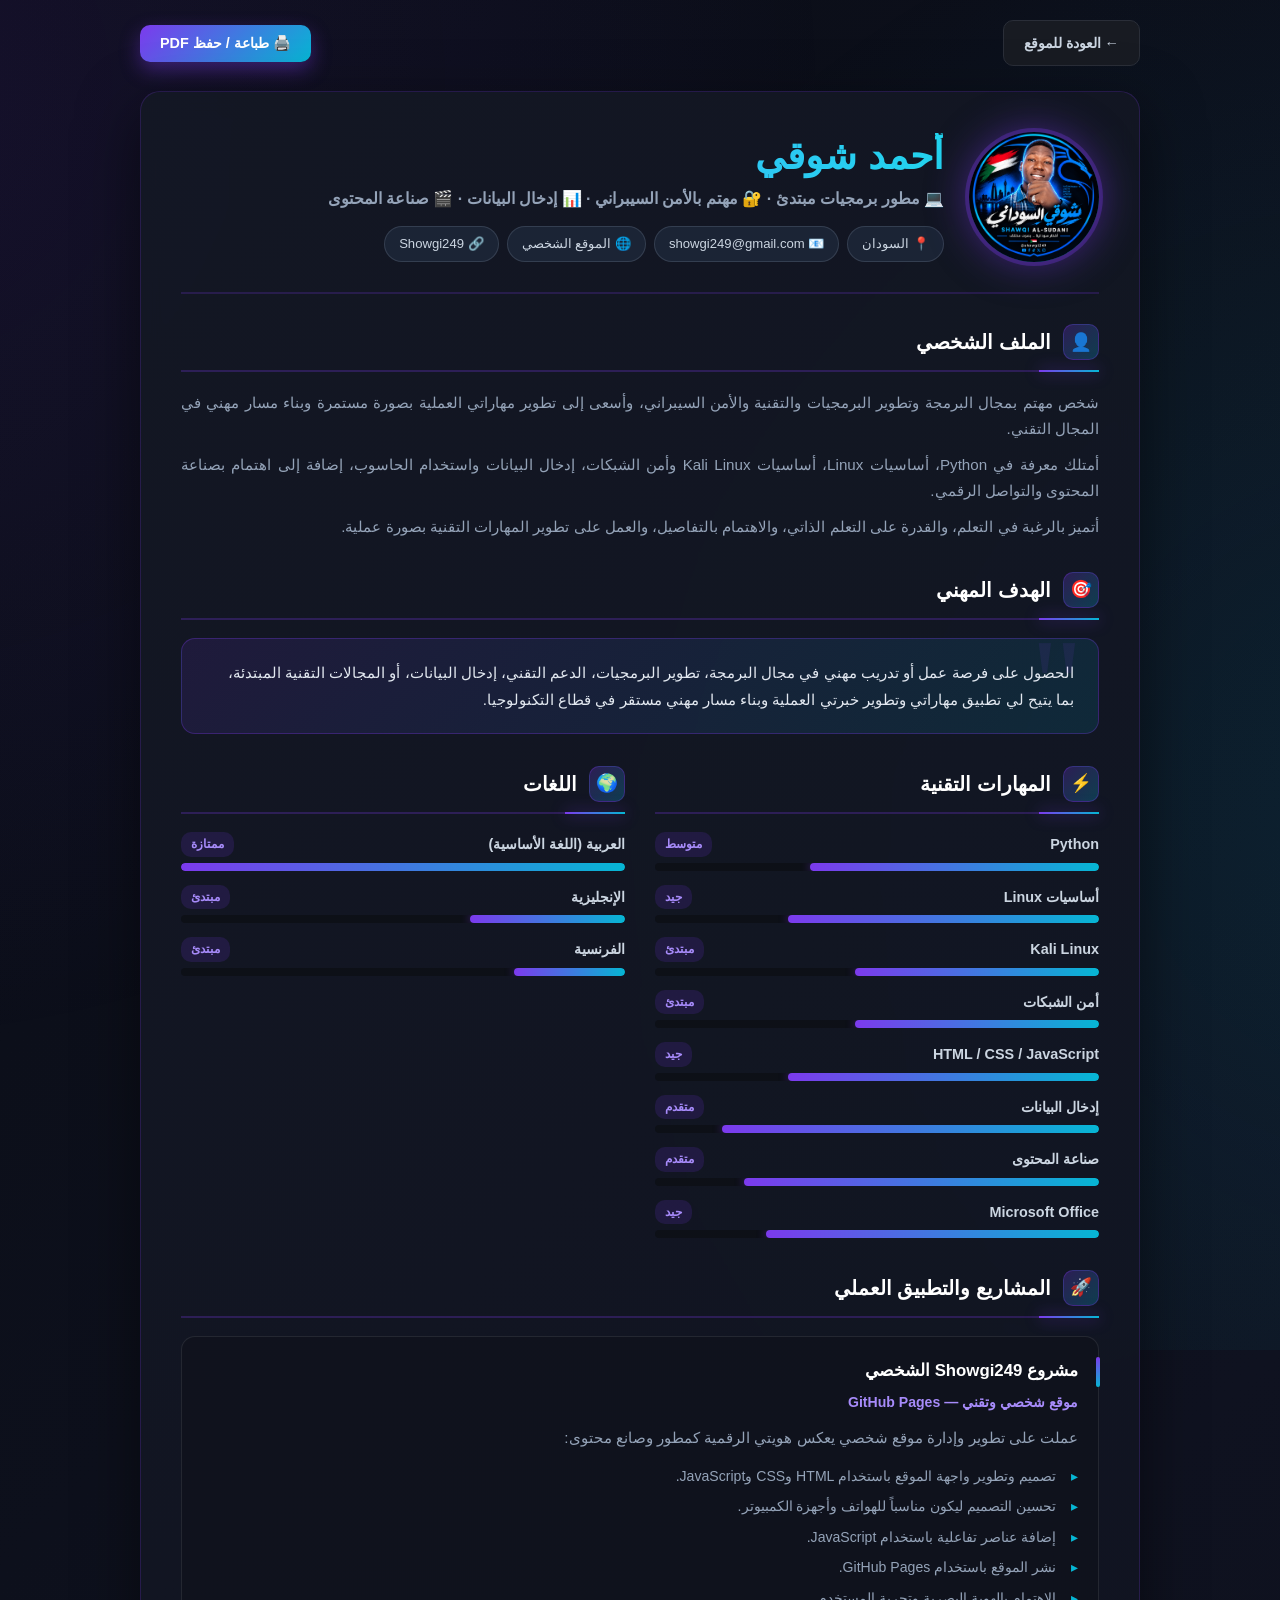
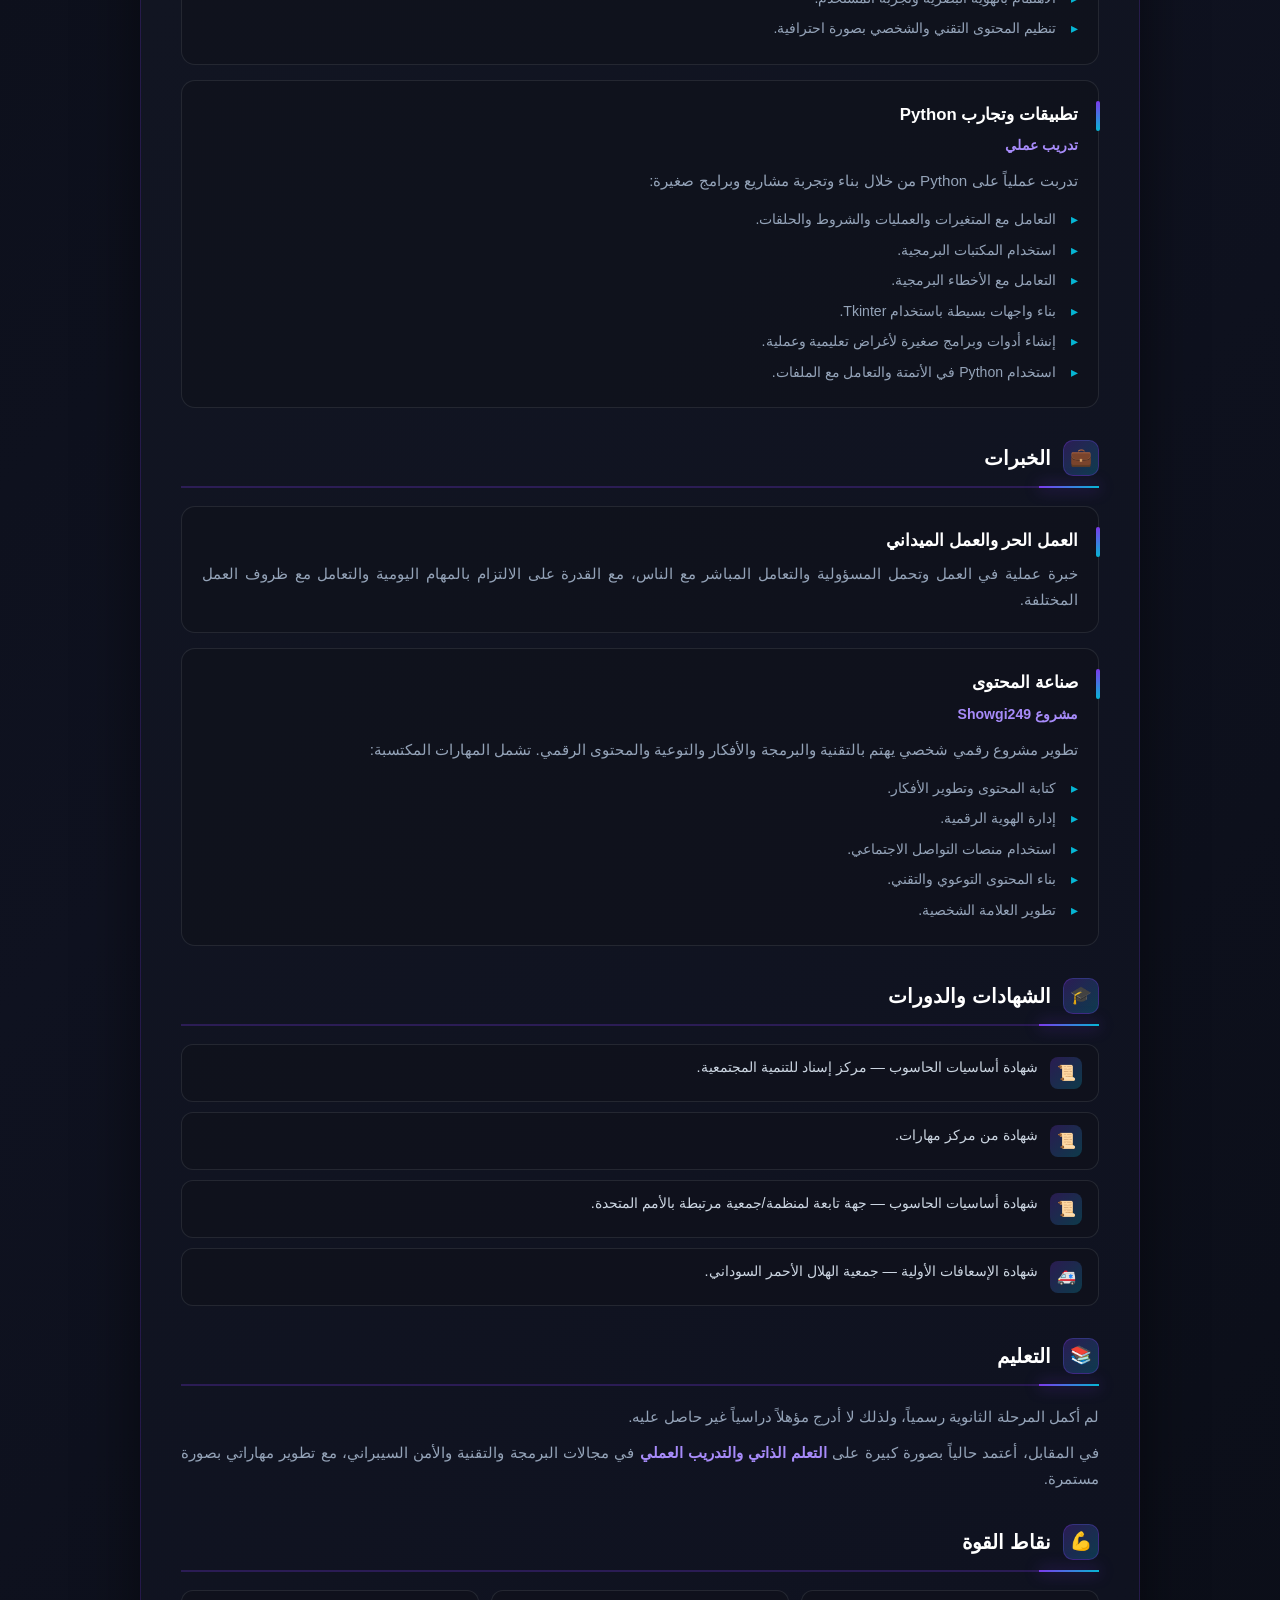
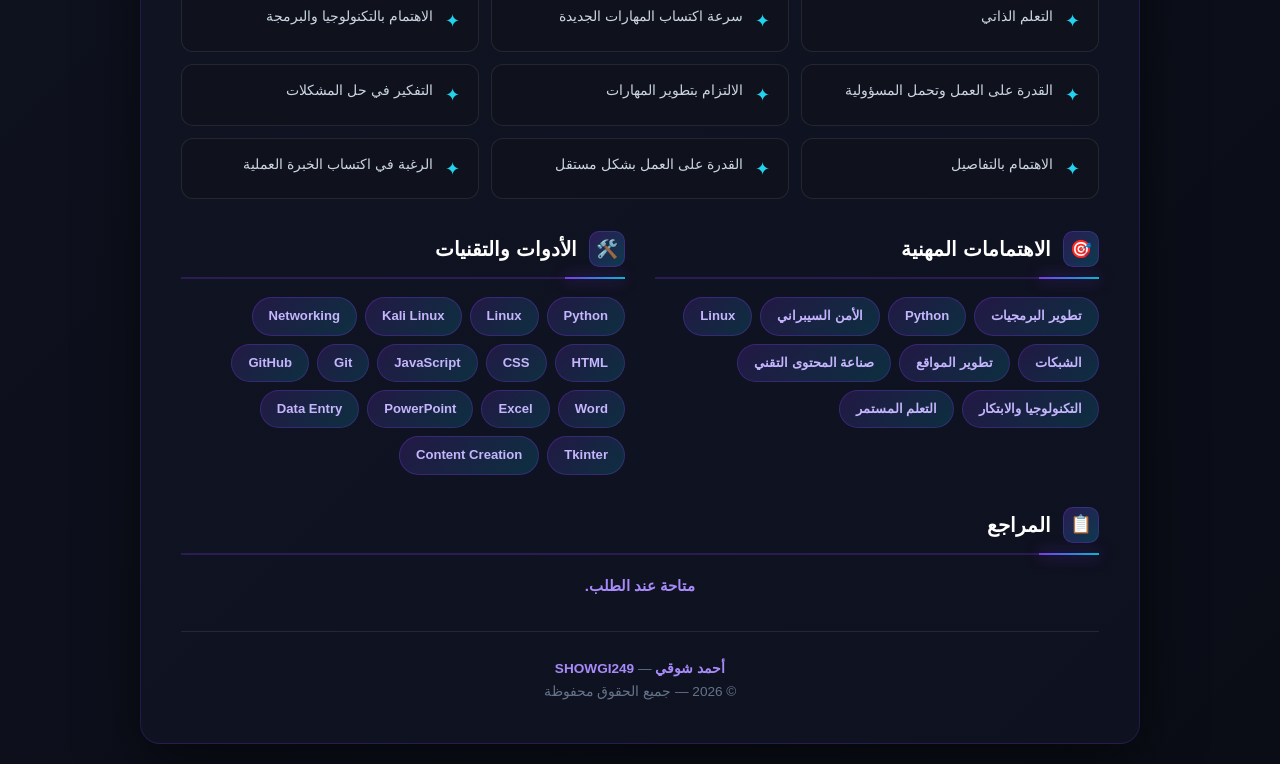
==== cv.html @ f2ede92b "Create cv.html" ====
<!DOCTYPE html>
<html lang="ar" dir="rtl">
<head>
  <meta charset="UTF-8">
  <meta name="viewport" content="width=device-width, initial-scale=1.0">
  <title>السيرة الذاتية | أحمد شوقي - SHOWGI249</title>
  <meta name="description" content="السيرة الذاتية لأحمد شوقي - مطور برمجيات مبتدئ ومهتم بالأمن السيبراني">
  <meta name="theme-color" content="#08090d">

  <style>
    * { margin: 0; padding: 0; box-sizing: border-box; }

    body {
      font-family: 'Segoe UI', Tahoma, Arial, sans-serif;
      background: linear-gradient(135deg, #0a0d16 0%, #0f1220 50%, #0a0d16 100%);
      color: #cbd5e1;
      line-height: 1.7;
      padding: 20px;
      min-height: 100vh;
      position: relative;
      overflow-x: hidden;
    }

    body::before {
      content: '';
      position: fixed;
      top: -50%; right: -50%;
      width: 200%; height: 200%;
      background: radial-gradient(circle at 20% 30%, rgba(124, 58, 237, 0.1) 0%, transparent 40%),
                  radial-gradient(circle at 80% 70%, rgba(6, 182, 212, 0.1) 0%, transparent 40%);
      pointer-events: none;
      z-index: 0;
    }

    .cv-wrapper {
      max-width: 1000px;
      margin: 0 auto;
      position: relative;
      z-index: 1;
    }

    /* شريط التنقل العلوي */
    .cv-topbar {
      display: flex;
      justify-content: space-between;
      align-items: center;
      margin-bottom: 25px;
      flex-wrap: wrap;
      gap: 12px;
    }

    .back-btn {
      display: inline-flex;
      align-items: center;
      gap: 8px;
      padding: 10px 20px;
      background: rgba(26, 29, 36, 0.9);
      border: 1px solid #2a2e38;
      color: #cbd5e1;
      border-radius: 10px;
      text-decoration: none;
      font-weight: 600;
      transition: all 0.3s;
      font-size: 0.9rem;
    }

    .back-btn:hover {
      background: rgba(124, 58, 237, 0.2);
      border-color: #7c3aed;
      color: #fff;
      transform: translateX(3px);
    }

    .print-btn {
      display: inline-flex;
      align-items: center;
      gap: 8px;
      padding: 10px 20px;
      background: linear-gradient(135deg, #7c3aed, #06b6d4);
      border: none;
      color: #fff;
      border-radius: 10px;
      cursor: pointer;
      font-weight: 700;
      transition: all 0.3s;
      font-size: 0.9rem;
      font-family: inherit;
      box-shadow: 0 8px 20px rgba(124, 58, 237, 0.4);
    }

    .print-btn:hover {
      transform: translateY(-2px);
      box-shadow: 0 12px 30px rgba(124, 58, 237, 0.6);
    }

    /* ورقة السيرة الذاتية */
    .cv-paper {
      background: linear-gradient(135deg, rgba(20, 24, 36, 0.95) 0%, rgba(15, 18, 32, 0.95) 100%);
      border: 1px solid rgba(124, 58, 237, 0.2);
      border-radius: 20px;
      padding: 40px;
      box-shadow: 0 20px 60px rgba(0, 0, 0, 0.5);
      backdrop-filter: blur(10px);
    }

    /* الهيدر */
    .cv-header {
      display: flex;
      align-items: center;
      gap: 25px;
      padding-bottom: 30px;
      margin-bottom: 30px;
      border-bottom: 2px solid rgba(124, 58, 237, 0.2);
      flex-wrap: wrap;
    }

    .cv-avatar {
      width: 130px;
      height: 130px;
      border-radius: 50%;
      overflow: hidden;
      flex-shrink: 0;
      position: relative;
      box-shadow: 0 0 0 4px rgba(124, 58, 237, 0.3), 0 0 40px rgba(124, 58, 237, 0.5);
    }

    .cv-avatar::before {
      content: '';
      position: absolute;
      inset: -4px;
      border-radius: 50%;
      background: linear-gradient(135deg, #7c3aed, #06b6d4);
      z-index: -1;
    }

    .cv-avatar img {
      width: 100%;
      height: 100%;
      object-fit: cover;
    }

    .cv-header-info {
      flex: 1;
      min-width: 250px;
    }

    .cv-name {
      font-size: 2.4rem;
      font-weight: 900;
      background: linear-gradient(90deg, #a78bfa, #38bdf8, #22d3ee);
      -webkit-background-clip: text;
      -webkit-text-fill-color: transparent;
      background-clip: text;
      margin-bottom: 8px;
      line-height: 1.2;
    }

    .cv-role {
      color: #94a3b8;
      font-size: 1rem;
      font-weight: 600;
      margin-bottom: 15px;
      line-height: 1.5;
    }

    .cv-contacts {
      display: flex;
      flex-wrap: wrap;
      gap: 8px;
    }

    .contact-chip {
      display: inline-flex;
      align-items: center;
      gap: 6px;
      padding: 6px 14px;
      background: rgba(30, 41, 59, 0.8);
      border: 1px solid rgba(148, 163, 184, 0.2);
      border-radius: 20px;
      color: #cbd5e1;
      font-size: 0.82rem;
      text-decoration: none;
      transition: all 0.3s;
    }

    .contact-chip:hover {
      background: rgba(124, 58, 237, 0.25);
      border-color: #7c3aed;
      color: #fff;
      transform: translateY(-2px);
    }

    /* الأقسام */
    .cv-block {
      margin-bottom: 32px;
      page-break-inside: avoid;
    }

    .cv-block-title {
      display: flex;
      align-items: center;
      gap: 12px;
      font-size: 1.25rem;
      font-weight: 800;
      color: #fff;
      margin-bottom: 18px;
      padding-bottom: 10px;
      border-bottom: 2px solid rgba(124, 58, 237, 0.25);
      position: relative;
    }

    .cv-block-title::before {
      content: '';
      position: absolute;
      bottom: -2px;
      right: 0;
      width: 60px;
      height: 2px;
      background: linear-gradient(90deg, #7c3aed, #06b6d4);
      box-shadow: 0 0 15px rgba(124, 58, 237, 0.8);
    }

    .cv-block-icon {
      width: 36px;
      height: 36px;
      display: inline-flex;
      align-items: center;
      justify-content: center;
      background: linear-gradient(135deg, rgba(124, 58, 237, 0.25), rgba(6, 182, 212, 0.25));
      border-radius: 10px;
      font-size: 1.1rem;
      border: 1px solid rgba(124, 58, 237, 0.3);
    }

    .cv-block p {
      color: #94a3b8;
      font-size: 0.95rem;
      margin-bottom: 10px;
      text-align: justify;
    }

    .cv-block p:last-child { margin-bottom: 0; }

    /* الهدف المهني */
    .goal-box {
      background: linear-gradient(135deg, rgba(124, 58, 237, 0.12), rgba(6, 182, 212, 0.12));
      border: 1px solid rgba(124, 58, 237, 0.3);
      border-radius: 14px;
      padding: 20px 24px;
      color: #e2e8f0;
      font-size: 0.95rem;
      line-height: 1.8;
      position: relative;
      overflow: hidden;
    }

    .goal-box::before {
      content: '"';
      position: absolute;
      top: -20px;
      right: 15px;
      font-size: 8rem;
      color: rgba(124, 58, 237, 0.1);
      font-family: serif;
      line-height: 1;
    }

    /* شبكة عمودين */
    .two-col {
      display: grid;
      grid-template-columns: 1fr 1fr;
      gap: 30px;
    }

    /* المهارات */
    .skill {
      margin-bottom: 14px;
    }

    .skill:last-child { margin-bottom: 0; }

    .skill-head {
      display: flex;
      justify-content: space-between;
      align-items: center;
      margin-bottom: 6px;
      font-size: 0.9rem;
      color: #cbd5e1;
      font-weight: 600;
    }

    .skill-level {
      font-size: 0.75rem;
      color: #a78bfa;
      background: rgba(124, 58, 237, 0.15);
      padding: 2px 10px;
      border-radius: 10px;
      font-weight: 700;
    }

    .skill-track {
      height: 8px;
      background: rgba(13, 16, 23, 0.9);
      border-radius: 10px;
      overflow: hidden;
    }

    .skill-fill {
      height: 100%;
      border-radius: 10px;
      background: linear-gradient(90deg, #7c3aed, #06b6d4);
      box-shadow: 0 0 10px rgba(124, 58, 237, 0.5);
      position: relative;
      animation: shimmer 2.5s infinite;
    }

    @keyframes shimmer {
      0% { filter: brightness(1); }
      50% { filter: brightness(1.3); }
      100% { filter: brightness(1); }
    }

    /* الوسوم */
    .tags {
      display: flex;
      flex-wrap: wrap;
      gap: 8px;
    }

    .tag {
      padding: 7px 16px;
      background: linear-gradient(135deg, rgba(124, 58, 237, 0.18), rgba(6, 182, 212, 0.18));
      border: 1px solid rgba(124, 58, 237, 0.3);
      color: #c4b5fd;
      border-radius: 20px;
      font-size: 0.82rem;
      font-weight: 600;
      transition: all 0.3s;
    }

    .tag:hover {
      transform: translateY(-2px);
      color: #fff;
      box-shadow: 0 5px 15px rgba(124, 58, 237, 0.4);
    }

    /* المشاريع والخبرات */
    .item {
      background: rgba(15, 18, 28, 0.6);
      border: 1px solid rgba(42, 46, 56, 0.8);
      border-radius: 14px;
      padding: 20px;
      margin-bottom: 15px;
      position: relative;
      transition: all 0.3s;
    }

    .item:last-child { margin-bottom: 0; }

    .item:hover {
      border-color: rgba(124, 58, 237, 0.5);
      transform: translateX(-3px);
      box-shadow: 0 10px 30px rgba(124, 58, 237, 0.15);
    }

    .item::before {
      content: '';
      position: absolute;
      top: 20px;
      right: -2px;
      width: 4px;
      height: 30px;
      background: linear-gradient(180deg, #7c3aed, #06b6d4);
      border-radius: 4px;
    }

    .item-title {
      font-size: 1.05rem;
      font-weight: 800;
      color: #fff;
      margin-bottom: 5px;
    }

    .item-sub {
      color: #a78bfa;
      font-size: 0.88rem;
      font-weight: 600;
      margin-bottom: 10px;
    }

    .item-desc {
      color: #94a3b8;
      font-size: 0.9rem;
      line-height: 1.7;
    }

    .item-list {
      list-style: none;
      padding: 0;
      margin-top: 8px;
    }

    .item-list li {
      color: #94a3b8;
      font-size: 0.88rem;
      padding: 4px 22px 4px 0;
      position: relative;
      line-height: 1.6;
    }

    .item-list li::before {
      content: '▸';
      position: absolute;
      right: 0;
      color: #06b6d4;
      font-size: 0.9rem;
    }

    /* قائمة الإنجازات */
    .achievements {
      display: grid;
      grid-template-columns: repeat(auto-fit, minmax(250px, 1fr));
      gap: 12px;
    }

    .achievement-item {
      display: flex;
      align-items: flex-start;
      gap: 12px;
      padding: 14px 18px;
      background: rgba(15, 18, 28, 0.6);
      border: 1px solid rgba(42, 46, 56, 0.8);
      border-radius: 12px;
      transition: all 0.3s;
    }

    .achievement-item:hover {
      border-color: rgba(124, 58, 237, 0.5);
      background: rgba(124, 58, 237, 0.08);
    }

    .achievement-icon {
      color: #22d3ee;
      font-size: 1.1rem;
      flex-shrink: 0;
      margin-top: 2px;
    }

    .achievement-text {
      color: #cbd5e1;
      font-size: 0.9rem;
      line-height: 1.6;
    }

    /* الشهادات */
    .cert-item {
      display: flex;
      align-items: flex-start;
      gap: 12px;
      padding: 12px 16px;
      background: rgba(15, 18, 28, 0.6);
      border: 1px solid rgba(42, 46, 56, 0.8);
      border-radius: 12px;
      margin-bottom: 10px;
      transition: all 0.3s;
    }

    .cert-item:hover {
      border-color: rgba(124, 58, 237, 0.5);
      transform: translateX(-3px);
    }

    .cert-icon {
      width: 32px;
      height: 32px;
      display: inline-flex;
      align-items: center;
      justify-content: center;
      background: linear-gradient(135deg, rgba(124, 58, 237, 0.25), rgba(6, 182, 212, 0.25));
      border-radius: 8px;
      flex-shrink: 0;
      font-size: 0.95rem;
    }

    .cert-text {
      color: #cbd5e1;
      font-size: 0.9rem;
      line-height: 1.5;
    }

    /* الفوتر */
    .cv-footer {
      text-align: center;
      padding-top: 25px;
      margin-top: 30px;
      border-top: 1px solid rgba(42, 46, 56, 0.8);
      color: #64748b;
      font-size: 0.85rem;
    }

    .cv-footer strong {
      color: #a78bfa;
    }

    /* الجوال */
    @media (max-width: 700px) {
      body { padding: 12px; }
      .cv-paper { padding: 25px 20px; border-radius: 16px; }
      .cv-header { flex-direction: column; text-align: center; }
      .cv-name { font-size: 1.8rem; }
      .cv-contacts { justify-content: center; }
      .two-col { grid-template-columns: 1fr; gap: 20px; }
      .cv-avatar { width: 110px; height: 110px; }
      .cv-block-title { font-size: 1.1rem; }
      .cv-topbar { justify-content: center; }
    }

    /* الطباعة */
    @media print {
      body {
        background: #fff;
        color: #000;
        padding: 0;
      }
      body::before { display: none; }
      .cv-topbar { display: none; }
      .cv-paper {
        background: #fff;
        border: none;
        box-shadow: none;
        padding: 20px;
      }
      .cv-name {
        background: none;
        -webkit-text-fill-color: #7c3aed;
        color: #7c3aed;
      }
      .cv-block-title, .item-title, .cv-role { color: #000; }
      .cv-block p, .item-desc, .item-list li, .cert-text, .achievement-text {
        color: #333;
      }
      .cv-block { page-break-inside: avoid; }
      .item, .cert-item, .achievement-item, .goal-box {
        background: #f8f9fa;
        border-color: #ddd;
        break-inside: avoid;
      }
    }
  </style>
</head>
<body>

  <div class="cv-wrapper">

    <!-- شريط علوي -->
    <div class="cv-topbar">
      <a href="index.html" class="back-btn">← العودة للموقع</a>
      <button class="print-btn" onclick="window.print()">🖨️ طباعة / حفظ PDF</button>
    </div>

    <!-- ورقة السيرة الذاتية -->
    <div class="cv-paper">

      <!-- الهيدر -->
      <header class="cv-header">
        <div class="cv-avatar">
          <img src="Showgi.png" alt="أحمد شوقي">
        </div>
        <div class="cv-header-info">
          <h1 class="cv-name">أحمد شوقي</h1>
          <p class="cv-role">💻 مطور برمجيات مبتدئ · 🔐 مهتم بالأمن السيبراني · 📊 إدخال البيانات · 🎬 صناعة المحتوى</p>
          <div class="cv-contacts">
            <span class="contact-chip">📍 السودان</span>
            <a href="mailto:showgi249@gmail.com" class="contact-chip">📧 showgi249@gmail.com</a>
            <a href="https://showgi249.github.io/" target="_blank" class="contact-chip">🌐 الموقع الشخصي</a>
            <span class="contact-chip">🔗 Showgi249</span>
          </div>
        </div>
      </header>

      <!-- الملف الشخصي -->
      <section class="cv-block">
        <h2 class="cv-block-title"><span class="cv-block-icon">👤</span> الملف الشخصي</h2>
        <p>شخص مهتم بمجال البرمجة وتطوير البرمجيات والتقنية والأمن السيبراني، وأسعى إلى تطوير مهاراتي العملية بصورة مستمرة وبناء مسار مهني في المجال التقني.</p>
        <p>أمتلك معرفة في Python، أساسيات Linux، أساسيات Kali Linux وأمن الشبكات، إدخال البيانات واستخدام الحاسوب، إضافة إلى اهتمام بصناعة المحتوى والتواصل الرقمي.</p>
        <p>أتميز بالرغبة في التعلم، والقدرة على التعلم الذاتي، والاهتمام بالتفاصيل، والعمل على تطوير المهارات التقنية بصورة عملية.</p>
      </section>

      <!-- الهدف المهني -->
      <section class="cv-block">
        <h2 class="cv-block-title"><span class="cv-block-icon">🎯</span> الهدف المهني</h2>
        <div class="goal-box">
          الحصول على فرصة عمل أو تدريب مهني في مجال البرمجة، تطوير البرمجيات، الدعم التقني، إدخال البيانات، أو المجالات التقنية المبتدئة، بما يتيح لي تطبيق مهاراتي وتطوير خبرتي العملية وبناء مسار مهني مستقر في قطاع التكنولوجيا.
        </div>
      </section>

      <!-- عمودان: المهارات + اللغات -->
      <div class="two-col">
        <section class="cv-block">
          <h2 class="cv-block-title"><span class="cv-block-icon">⚡</span> المهارات التقنية</h2>

          <div class="skill">
            <div class="skill-head"><span>Python</span><span class="skill-level">متوسط</span></div>
            <div class="skill-track"><div class="skill-fill" style="width: 65%;"></div></div>
          </div>

          <div class="skill">
            <div class="skill-head"><span>أساسيات Linux</span><span class="skill-level">جيد</span></div>
            <div class="skill-track"><div class="skill-fill" style="width: 70%;"></div></div>
          </div>

          <div class="skill">
            <div class="skill-head"><span>Kali Linux</span><span class="skill-level">مبتدئ</span></div>
            <div class="skill-track"><div class="skill-fill" style="width: 55%;"></div></div>
          </div>

          <div class="skill">
            <div class="skill-head"><span>أمن الشبكات</span><span class="skill-level">مبتدئ</span></div>
            <div class="skill-track"><div class="skill-fill" style="width: 55%;"></div></div>
          </div>

          <div class="skill">
            <div class="skill-head"><span>HTML / CSS / JavaScript</span><span class="skill-level">جيد</span></div>
            <div class="skill-track"><div class="skill-fill" style="width: 70%;"></div></div>
          </div>

          <div class="skill">
            <div class="skill-head"><span>إدخال البيانات</span><span class="skill-level">متقدم</span></div>
            <div class="skill-track"><div class="skill-fill" style="width: 85%;"></div></div>
          </div>

          <div class="skill">
            <div class="skill-head"><span>صناعة المحتوى</span><span class="skill-level">متقدم</span></div>
            <div class="skill-track"><div class="skill-fill" style="width: 80%;"></div></div>
          </div>

          <div class="skill">
            <div class="skill-head"><span>Microsoft Office</span><span class="skill-level">جيد</span></div>
            <div class="skill-track"><div class="skill-fill" style="width: 75%;"></div></div>
          </div>
        </section>

        <section class="cv-block">
          <h2 class="cv-block-title"><span class="cv-block-icon">🌍</span> اللغات</h2>

          <div class="skill">
            <div class="skill-head"><span>العربية (اللغة الأساسية)</span><span class="skill-level">ممتازة</span></div>
            <div class="skill-track"><div class="skill-fill" style="width: 100%;"></div></div>
          </div>

          <div class="skill">
            <div class="skill-head"><span>الإنجليزية</span><span class="skill-level">مبتدئ</span></div>
            <div class="skill-track"><div class="skill-fill" style="width: 35%;"></div></div>
          </div>

          <div class="skill">
            <div class="skill-head"><span>الفرنسية</span><span class="skill-level">مبتدئ</span></div>
            <div class="skill-track"><div class="skill-fill" style="width: 25%;"></div></div>
          </div>
        </section>
      </div>

      <!-- المشاريع -->
      <section class="cv-block">
        <h2 class="cv-block-title"><span class="cv-block-icon">🚀</span> المشاريع والتطبيق العملي</h2>

        <div class="item">
          <div class="item-title">مشروع Showgi249 الشخصي</div>
          <div class="item-sub">موقع شخصي وتقني — GitHub Pages</div>
          <p class="item-desc">عملت على تطوير وإدارة موقع شخصي يعكس هويتي الرقمية كمطور وصانع محتوى:</p>
          <ul class="item-list">
            <li>تصميم وتطوير واجهة الموقع باستخدام HTML وCSS وJavaScript.</li>
            <li>تحسين التصميم ليكون مناسباً للهواتف وأجهزة الكمبيوتر.</li>
            <li>إضافة عناصر تفاعلية باستخدام JavaScript.</li>
            <li>نشر الموقع باستخدام GitHub Pages.</li>
            <li>الاهتمام بالهوية البصرية وتجربة المستخدم.</li>
            <li>تنظيم المحتوى التقني والشخصي بصورة احترافية.</li>
          </ul>
        </div>

        <div class="item">
          <div class="item-title">تطبيقات وتجارب Python</div>
          <div class="item-sub">تدريب عملي</div>
          <p class="item-desc">تدربت عملياً على Python من خلال بناء وتجربة مشاريع وبرامج صغيرة:</p>
          <ul class="item-list">
            <li>التعامل مع المتغيرات والعمليات والشروط والحلقات.</li>
            <li>استخدام المكتبات البرمجية.</li>
            <li>التعامل مع الأخطاء البرمجية.</li>
            <li>بناء واجهات بسيطة باستخدام Tkinter.</li>
            <li>إنشاء أدوات وبرامج صغيرة لأغراض تعليمية وعملية.</li>
            <li>استخدام Python في الأتمتة والتعامل مع الملفات.</li>
          </ul>
        </div>
      </section>

      <!-- الخبرات -->
      <section class="cv-block">
        <h2 class="cv-block-title"><span class="cv-block-icon">💼</span> الخبرات</h2>

        <div class="item">
          <div class="item-title">العمل الحر والعمل الميداني</div>
          <p class="item-desc">خبرة عملية في العمل وتحمل المسؤولية والتعامل المباشر مع الناس، مع القدرة على الالتزام بالمهام اليومية والتعامل مع ظروف العمل المختلفة.</p>
        </div>

        <div class="item">
          <div class="item-title">صناعة المحتوى</div>
          <div class="item-sub">مشروع Showgi249</div>
          <p class="item-desc">تطوير مشروع رقمي شخصي يهتم بالتقنية والبرمجة والأفكار والتوعية والمحتوى الرقمي. تشمل المهارات المكتسبة:</p>
          <ul class="item-list">
            <li>كتابة المحتوى وتطوير الأفكار.</li>
            <li>إدارة الهوية الرقمية.</li>
            <li>استخدام منصات التواصل الاجتماعي.</li>
            <li>بناء المحتوى التوعوي والتقني.</li>
            <li>تطوير العلامة الشخصية.</li>
          </ul>
        </div>
      </section>

      <!-- الشهادات -->
      <section class="cv-block">
        <h2 class="cv-block-title"><span class="cv-block-icon">🎓</span> الشهادات والدورات</h2>

        <div class="cert-item">
          <span class="cert-icon">📜</span>
          <span class="cert-text">شهادة أساسيات الحاسوب — مركز إسناد للتنمية المجتمعية.</span>
        </div>
        <div class="cert-item">
          <span class="cert-icon">📜</span>
          <span class="cert-text">شهادة من مركز مهارات.</span>
        </div>
        <div class="cert-item">
          <span class="cert-icon">📜</span>
          <span class="cert-text">شهادة أساسيات الحاسوب — جهة تابعة لمنظمة/جمعية مرتبطة بالأمم المتحدة.</span>
        </div>
        <div class="cert-item">
          <span class="cert-icon">🚑</span>
          <span class="cert-text">شهادة الإسعافات الأولية — جمعية الهلال الأحمر السوداني.</span>
        </div>
      </section>

      <!-- التعليم -->
      <section class="cv-block">
        <h2 class="cv-block-title"><span class="cv-block-icon">📚</span> التعليم</h2>
        <p>لم أكمل المرحلة الثانوية رسمياً، ولذلك لا أدرج مؤهلاً دراسياً غير حاصل عليه.</p>
        <p>في المقابل، أعتمد حالياً بصورة كبيرة على <strong style="color: #a78bfa;">التعلم الذاتي والتدريب العملي</strong> في مجالات البرمجة والتقنية والأمن السيبراني، مع تطوير مهاراتي بصورة مستمرة.</p>
      </section>

      <!-- نقاط القوة -->
      <section class="cv-block">
        <h2 class="cv-block-title"><span class="cv-block-icon">💪</span> نقاط القوة</h2>
        <div class="achievements">
          <div class="achievement-item"><span class="achievement-icon">✦</span><span class="achievement-text">التعلم الذاتي</span></div>
          <div class="achievement-item"><span class="achievement-icon">✦</span><span class="achievement-text">سرعة اكتساب المهارات الجديدة</span></div>
          <div class="achievement-item"><span class="achievement-icon">✦</span><span class="achievement-text">الاهتمام بالتكنولوجيا والبرمجة</span></div>
          <div class="achievement-item"><span class="achievement-icon">✦</span><span class="achievement-text">القدرة على العمل وتحمل المسؤولية</span></div>
          <div class="achievement-item"><span class="achievement-icon">✦</span><span class="achievement-text">الالتزام بتطوير المهارات</span></div>
          <div class="achievement-item"><span class="achievement-icon">✦</span><span class="achievement-text">التفكير في حل المشكلات</span></div>
          <div class="achievement-item"><span class="achievement-icon">✦</span><span class="achievement-text">الاهتمام بالتفاصيل</span></div>
          <div class="achievement-item"><span class="achievement-icon">✦</span><span class="achievement-text">القدرة على العمل بشكل مستقل</span></div>
          <div class="achievement-item"><span class="achievement-icon">✦</span><span class="achievement-text">الرغبة في اكتساب الخبرة العملية</span></div>
        </div>
      </section>

      <!-- الاهتمامات + الأدوات -->
      <div class="two-col">
        <section class="cv-block">
          <h2 class="cv-block-title"><span class="cv-block-icon">🎯</span> الاهتمامات المهنية</h2>
          <div class="tags">
            <span class="tag">تطوير البرمجيات</span>
            <span class="tag">Python</span>
            <span class="tag">الأمن السيبراني</span>
            <span class="tag">Linux</span>
            <span class="tag">الشبكات</span>
            <span class="tag">تطوير المواقع</span>
            <span class="tag">صناعة المحتوى التقني</span>
            <span class="tag">التكنولوجيا والابتكار</span>
            <span class="tag">التعلم المستمر</span>
          </div>
        </section>

        <section class="cv-block">
          <h2 class="cv-block-title"><span class="cv-block-icon">🛠️</span> الأدوات والتقنيات</h2>
          <div class="tags">
            <span class="tag">Python</span>
            <span class="tag">Linux</span>
            <span class="tag">Kali Linux</span>
            <span class="tag">Networking</span>
            <span class="tag">HTML</span>
            <span class="tag">CSS</span>
            <span class="tag">JavaScript</span>
            <span class="tag">Git</span>
            <span class="tag">GitHub</span>
            <span class="tag">Word</span>
            <span class="tag">Excel</span>
            <span class="tag">PowerPoint</span>
            <span class="tag">Data Entry</span>
            <span class="tag">Tkinter</span>
            <span class="tag">Content Creation</span>
          </div>
        </section>
      </div>

      <!-- المراجع -->
      <section class="cv-block">
        <h2 class="cv-block-title"><span class="cv-block-icon">📋</span> المراجع</h2>
        <p style="text-align: center; color: #a78bfa; font-weight: 600;">متاحة عند الطلب.</p>
      </section>

      <!-- الفوتر -->
      <div class="cv-footer">
        <p><strong>أحمد شوقي</strong> — <strong>SHOWGI249</strong></p>
        <p>© 2026 — جميع الحقوق محفوظة</p>
      </div>

    </div>
  </div>

</body>
</html>
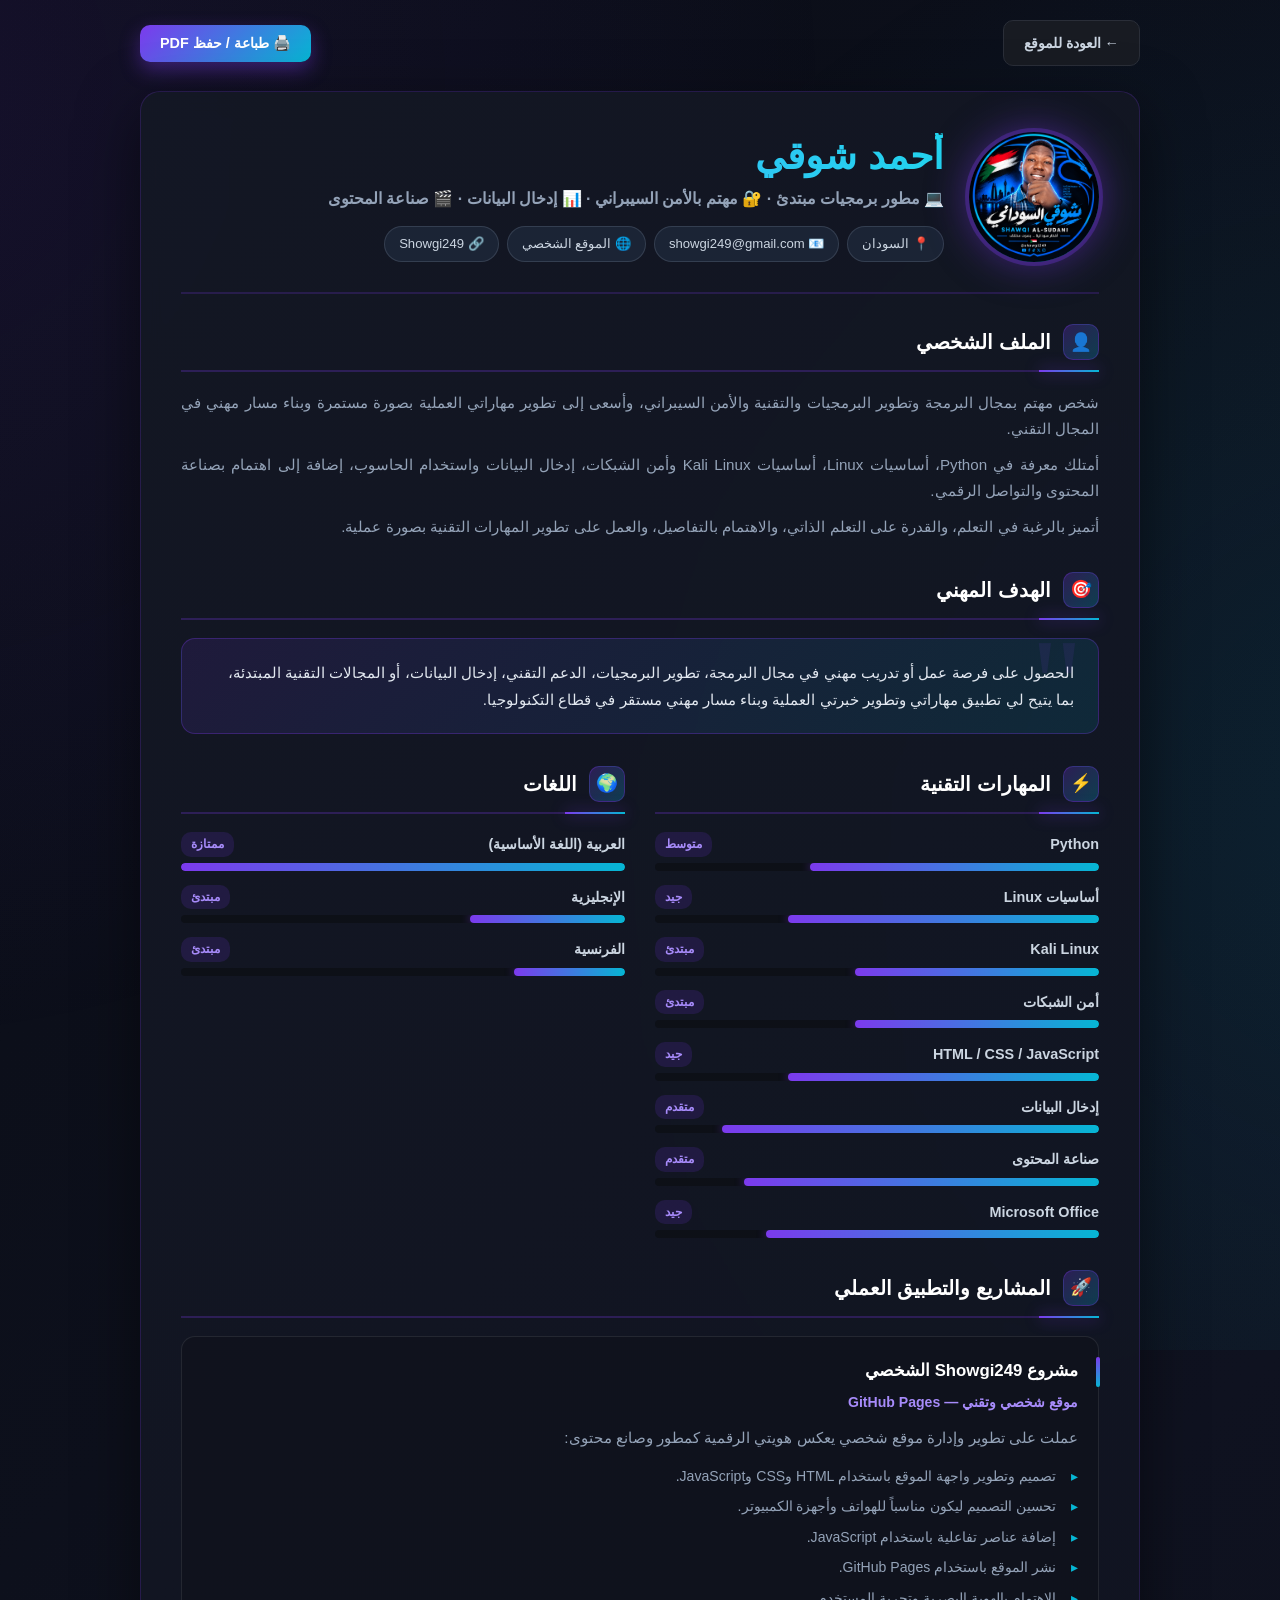
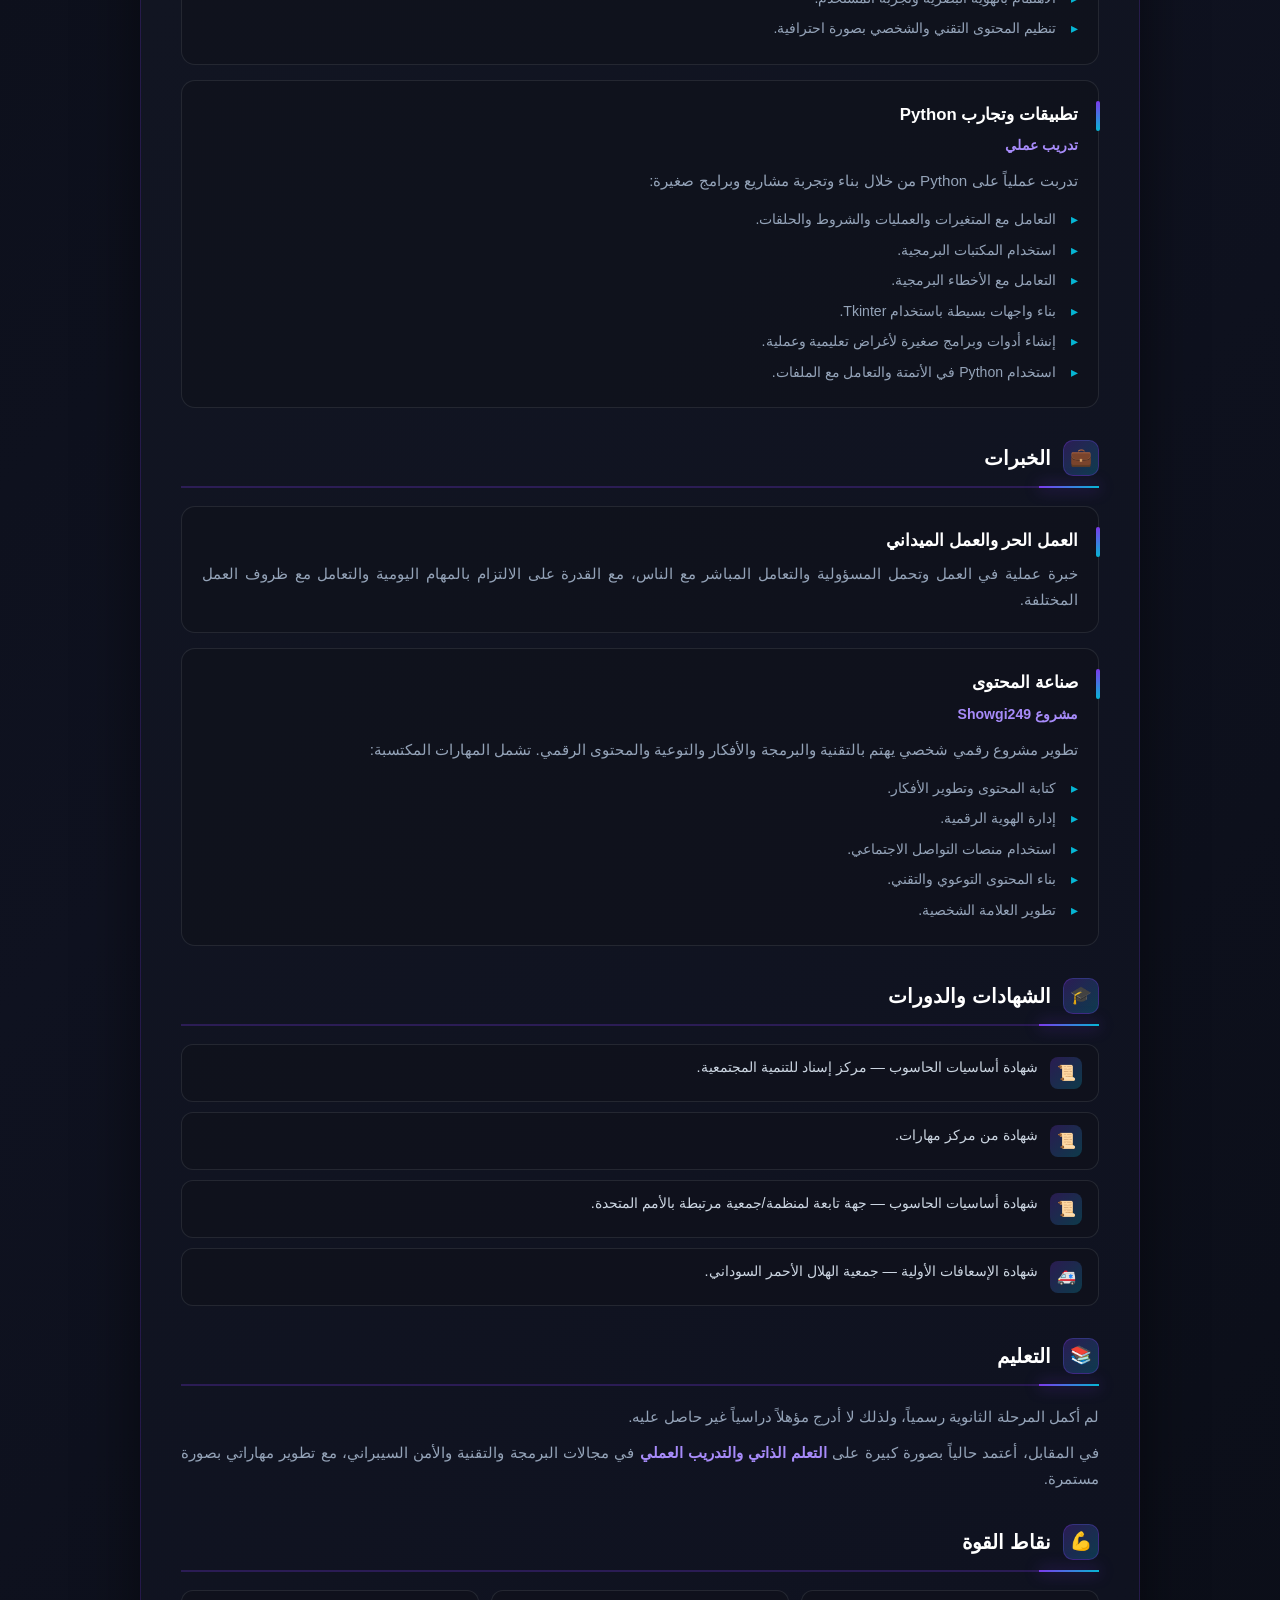
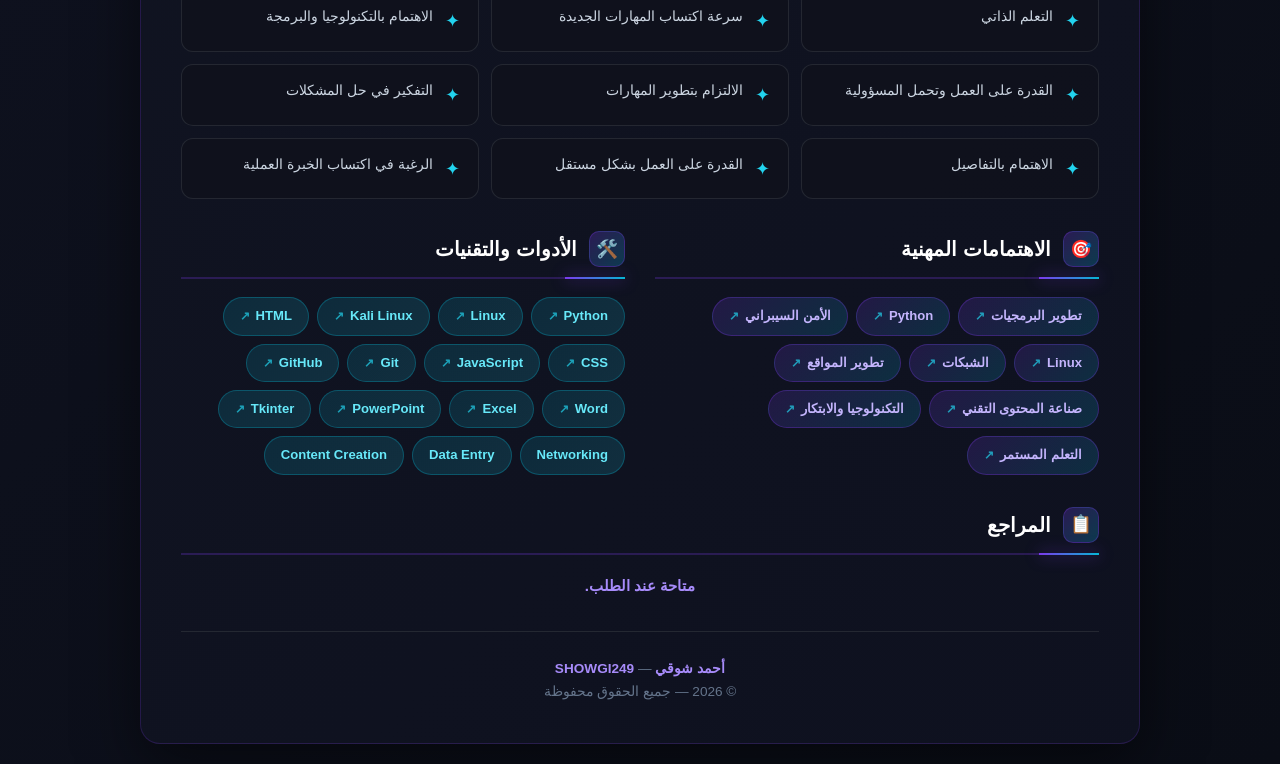
==== commit 8f401498: "Update cv.html" ====
--- a/cv.html
+++ b/cv.html
@@ -6,6 +6,11 @@
   <title>السيرة الذاتية | أحمد شوقي - SHOWGI249</title>
   <meta name="description" content="السيرة الذاتية لأحمد شوقي - مطور برمجيات مبتدئ ومهتم بالأمن السيبراني">
   <meta name="theme-color" content="#08090d">
+
+  <!-- الأيقونة (Favicon) -->
+  <link rel="icon" type="image/png" href="Showgi.png">
+  <link rel="apple-touch-icon" href="Showgi.png">
+  <link rel="shortcut icon" href="Showgi.png">
 
   <style>
     * { margin: 0; padding: 0; box-sizing: border-box; }
@@ -39,7 +44,6 @@
       z-index: 1;
     }
 
-    /* شريط التنقل العلوي */
     .cv-topbar {
       display: flex;
       justify-content: space-between;
@@ -93,7 +97,6 @@
       box-shadow: 0 12px 30px rgba(124, 58, 237, 0.6);
     }
 
-    /* ورقة السيرة الذاتية */
     .cv-paper {
       background: linear-gradient(135deg, rgba(20, 24, 36, 0.95) 0%, rgba(15, 18, 32, 0.95) 100%);
       border: 1px solid rgba(124, 58, 237, 0.2);
@@ -103,7 +106,6 @@
       backdrop-filter: blur(10px);
     }
 
-    /* الهيدر */
     .cv-header {
       display: flex;
       align-items: center;
@@ -190,7 +192,6 @@
       transform: translateY(-2px);
     }
 
-    /* الأقسام */
     .cv-block {
       margin-bottom: 32px;
       page-break-inside: avoid;
@@ -241,7 +242,6 @@
 
     .cv-block p:last-child { margin-bottom: 0; }
 
-    /* الهدف المهني */
     .goal-box {
       background: linear-gradient(135deg, rgba(124, 58, 237, 0.12), rgba(6, 182, 212, 0.12));
       border: 1px solid rgba(124, 58, 237, 0.3);
@@ -265,14 +265,12 @@
       line-height: 1;
     }
 
-    /* شبكة عمودين */
     .two-col {
       display: grid;
       grid-template-columns: 1fr 1fr;
       gap: 30px;
     }
 
-    /* المهارات */
     .skill {
       margin-bottom: 14px;
     }
@@ -320,7 +318,7 @@
       100% { filter: brightness(1); }
     }
 
-    /* الوسوم */
+    /* ====== الوسوم (Tags) ====== */
     .tags {
       display: flex;
       flex-wrap: wrap;
@@ -328,6 +326,9 @@
     }
 
     .tag {
+      display: inline-flex;
+      align-items: center;
+      gap: 6px;
       padding: 7px 16px;
       background: linear-gradient(135deg, rgba(124, 58, 237, 0.18), rgba(6, 182, 212, 0.18));
       border: 1px solid rgba(124, 58, 237, 0.3);
@@ -336,15 +337,52 @@
       font-size: 0.82rem;
       font-weight: 600;
       transition: all 0.3s;
-    }
-
-    .tag:hover {
-      transform: translateY(-2px);
+      text-decoration: none;
+      cursor: pointer;
+    }
+
+    /* وسم قابل للنقر */
+    .tag-link {
+      position: relative;
+    }
+
+    .tag-link::after {
+      content: '↗';
+      font-size: 0.75rem;
+      color: #22d3ee;
+      opacity: 0.7;
+      transition: all 0.3s;
+    }
+
+    .tag-link:hover {
+      transform: translateY(-3px);
       color: #fff;
-      box-shadow: 0 5px 15px rgba(124, 58, 237, 0.4);
-    }
-
-    /* المشاريع والخبرات */
+      background: linear-gradient(135deg, rgba(124, 58, 237, 0.4), rgba(6, 182, 212, 0.4));
+      box-shadow: 0 8px 20px rgba(124, 58, 237, 0.5);
+      border-color: #a78bfa;
+    }
+
+    .tag-link:hover::after {
+      opacity: 1;
+      transform: translate(2px, -2px);
+    }
+
+    /* وسم ثابت غير قابل للنقر */
+    .tag-static {
+      cursor: default;
+    }
+
+    .tag-static:hover {
+      transform: none;
+    }
+
+    /* الوسوم الخاصة بالأدوات */
+    .tag-tool {
+      background: linear-gradient(135deg, rgba(6, 182, 212, 0.15), rgba(34, 211, 238, 0.15));
+      border-color: rgba(6, 182, 212, 0.3);
+      color: #67e8f9;
+    }
+
     .item {
       background: rgba(15, 18, 28, 0.6);
       border: 1px solid rgba(42, 46, 56, 0.8);
@@ -416,7 +454,6 @@
       font-size: 0.9rem;
     }
 
-    /* قائمة الإنجازات */
     .achievements {
       display: grid;
       grid-template-columns: repeat(auto-fit, minmax(250px, 1fr));
@@ -452,7 +489,6 @@
       line-height: 1.6;
     }
 
-    /* الشهادات */
     .cert-item {
       display: flex;
       align-items: flex-start;
@@ -488,7 +524,6 @@
       line-height: 1.5;
     }
 
-    /* الفوتر */
     .cv-footer {
       text-align: center;
       padding-top: 25px;
@@ -502,7 +537,6 @@
       color: #a78bfa;
     }
 
-    /* الجوال */
     @media (max-width: 700px) {
       body { padding: 12px; }
       .cv-paper { padding: 25px 20px; border-radius: 16px; }
@@ -515,36 +549,16 @@
       .cv-topbar { justify-content: center; }
     }
 
-    /* الطباعة */
     @media print {
-      body {
-        background: #fff;
-        color: #000;
-        padding: 0;
-      }
+      body { background: #fff; color: #000; padding: 0; }
       body::before { display: none; }
       .cv-topbar { display: none; }
-      .cv-paper {
-        background: #fff;
-        border: none;
-        box-shadow: none;
-        padding: 20px;
-      }
-      .cv-name {
-        background: none;
-        -webkit-text-fill-color: #7c3aed;
-        color: #7c3aed;
-      }
+      .cv-paper { background: #fff; border: none; box-shadow: none; padding: 20px; }
+      .cv-name { background: none; -webkit-text-fill-color: #7c3aed; color: #7c3aed; }
       .cv-block-title, .item-title, .cv-role { color: #000; }
-      .cv-block p, .item-desc, .item-list li, .cert-text, .achievement-text {
-        color: #333;
-      }
+      .cv-block p, .item-desc, .item-list li, .cert-text, .achievement-text { color: #333; }
       .cv-block { page-break-inside: avoid; }
-      .item, .cert-item, .achievement-item, .goal-box {
-        background: #f8f9fa;
-        border-color: #ddd;
-        break-inside: avoid;
-      }
+      .item, .cert-item, .achievement-item, .goal-box { background: #f8f9fa; border-color: #ddd; break-inside: avoid; }
     }
   </style>
 </head>
@@ -552,13 +566,11 @@
 
   <div class="cv-wrapper">
 
-    <!-- شريط علوي -->
     <div class="cv-topbar">
       <a href="index.html" class="back-btn">← العودة للموقع</a>
       <button class="print-btn" onclick="window.print()">🖨️ طباعة / حفظ PDF</button>
     </div>
 
-    <!-- ورقة السيرة الذاتية -->
     <div class="cv-paper">
 
       <!-- الهيدر -->
@@ -594,7 +606,7 @@
         </div>
       </section>
 
-      <!-- عمودان: المهارات + اللغات -->
+      <!-- المهارات + اللغات -->
       <div class="two-col">
         <section class="cv-block">
           <h2 class="cv-block-title"><span class="cv-block-icon">⚡</span> المهارات التقنية</h2>
@@ -761,41 +773,41 @@
         </div>
       </section>
 
-      <!-- الاهتمامات + الأدوات -->
+      <!-- الاهتمامات + الأدوات (تم التعديل) -->
       <div class="two-col">
         <section class="cv-block">
           <h2 class="cv-block-title"><span class="cv-block-icon">🎯</span> الاهتمامات المهنية</h2>
           <div class="tags">
-            <span class="tag">تطوير البرمجيات</span>
-            <span class="tag">Python</span>
-            <span class="tag">الأمن السيبراني</span>
-            <span class="tag">Linux</span>
-            <span class="tag">الشبكات</span>
-            <span class="tag">تطوير المواقع</span>
-            <span class="tag">صناعة المحتوى التقني</span>
-            <span class="tag">التكنولوجيا والابتكار</span>
-            <span class="tag">التعلم المستمر</span>
+            <a href="https://github.com/" target="_blank" rel="noopener" class="tag tag-link">تطوير البرمجيات</a>
+            <a href="https://www.python.org/" target="_blank" rel="noopener" class="tag tag-link">Python</a>
+            <a href="https://www.cisa.gov/cybersecurity" target="_blank" rel="noopener" class="tag tag-link">الأمن السيبراني</a>
+            <a href="https://www.linux.org/" target="_blank" rel="noopener" class="tag tag-link">Linux</a>
+            <a href="https://www.cisco.com/c/en/us/solutions/enterprise-networks/what-is-computer-networking.html" target="_blank" rel="noopener" class="tag tag-link">الشبكات</a>
+            <a href="https://developer.mozilla.org/" target="_blank" rel="noopener" class="tag tag-link">تطوير المواقع</a>
+            <a href="https://www.youtube.com/" target="_blank" rel="noopener" class="tag tag-link">صناعة المحتوى التقني</a>
+            <a href="https://www.technologyreview.com/" target="_blank" rel="noopener" class="tag tag-link">التكنولوجيا والابتكار</a>
+            <a href="https://www.freecodecamp.org/" target="_blank" rel="noopener" class="tag tag-link">التعلم المستمر</a>
           </div>
         </section>
 
         <section class="cv-block">
           <h2 class="cv-block-title"><span class="cv-block-icon">🛠️</span> الأدوات والتقنيات</h2>
           <div class="tags">
-            <span class="tag">Python</span>
-            <span class="tag">Linux</span>
-            <span class="tag">Kali Linux</span>
-            <span class="tag">Networking</span>
-            <span class="tag">HTML</span>
-            <span class="tag">CSS</span>
-            <span class="tag">JavaScript</span>
-            <span class="tag">Git</span>
-            <span class="tag">GitHub</span>
-            <span class="tag">Word</span>
-            <span class="tag">Excel</span>
-            <span class="tag">PowerPoint</span>
-            <span class="tag">Data Entry</span>
-            <span class="tag">Tkinter</span>
-            <span class="tag">Content Creation</span>
+            <a href="https://www.python.org/" target="_blank" rel="noopener" class="tag tag-link tag-tool">Python</a>
+            <a href="https://www.linux.org/" target="_blank" rel="noopener" class="tag tag-link tag-tool">Linux</a>
+            <a href="https://www.kali.org/" target="_blank" rel="noopener" class="tag tag-link tag-tool">Kali Linux</a>
+            <a href="https://developer.mozilla.org/en-US/docs/Web/HTML" target="_blank" rel="noopener" class="tag tag-link tag-tool">HTML</a>
+            <a href="https://developer.mozilla.org/en-US/docs/Web/CSS" target="_blank" rel="noopener" class="tag tag-link tag-tool">CSS</a>
+            <a href="https://developer.mozilla.org/en-US/docs/Web/JavaScript" target="_blank" rel="noopener" class="tag tag-link tag-tool">JavaScript</a>
+            <a href="https://git-scm.com/" target="_blank" rel="noopener" class="tag tag-link tag-tool">Git</a>
+            <a href="https://github.com/" target="_blank" rel="noopener" class="tag tag-link tag-tool">GitHub</a>
+            <a href="https://www.microsoft.com/microsoft-365/word" target="_blank" rel="noopener" class="tag tag-link tag-tool">Word</a>
+            <a href="https://www.microsoft.com/microsoft-365/excel" target="_blank" rel="noopener" class="tag tag-link tag-tool">Excel</a>
+            <a href="https://www.microsoft.com/microsoft-365/powerpoint" target="_blank" rel="noopener" class="tag tag-link tag-tool">PowerPoint</a>
+            <a href="https://docs.python.org/3/library/tkinter.html" target="_blank" rel="noopener" class="tag tag-link tag-tool">Tkinter</a>
+            <span class="tag tag-static tag-tool">Networking</span>
+            <span class="tag tag-static tag-tool">Data Entry</span>
+            <span class="tag tag-static tag-tool">Content Creation</span>
           </div>
         </section>
       </div>
@@ -806,7 +818,6 @@
         <p style="text-align: center; color: #a78bfa; font-weight: 600;">متاحة عند الطلب.</p>
       </section>
 
-      <!-- الفوتر -->
       <div class="cv-footer">
         <p><strong>أحمد شوقي</strong> — <strong>SHOWGI249</strong></p>
         <p>© 2026 — جميع الحقوق محفوظة</p>
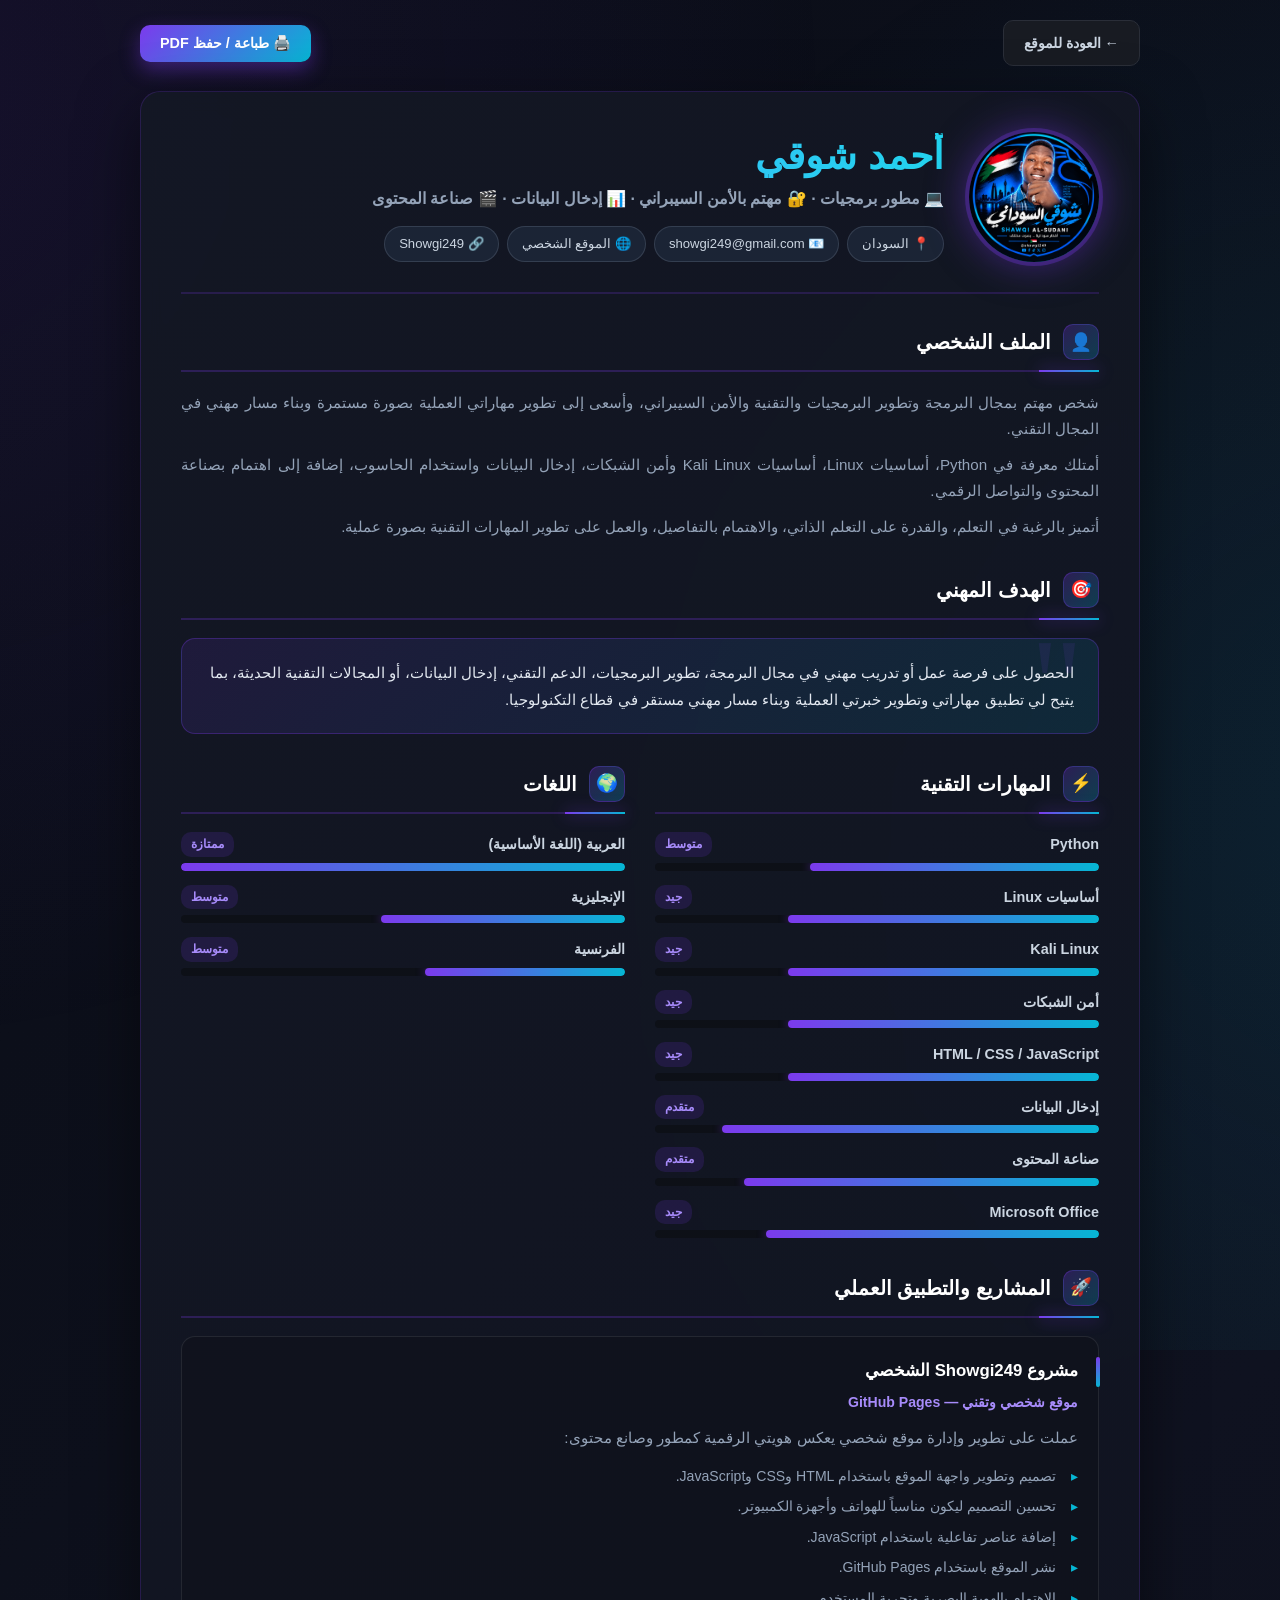
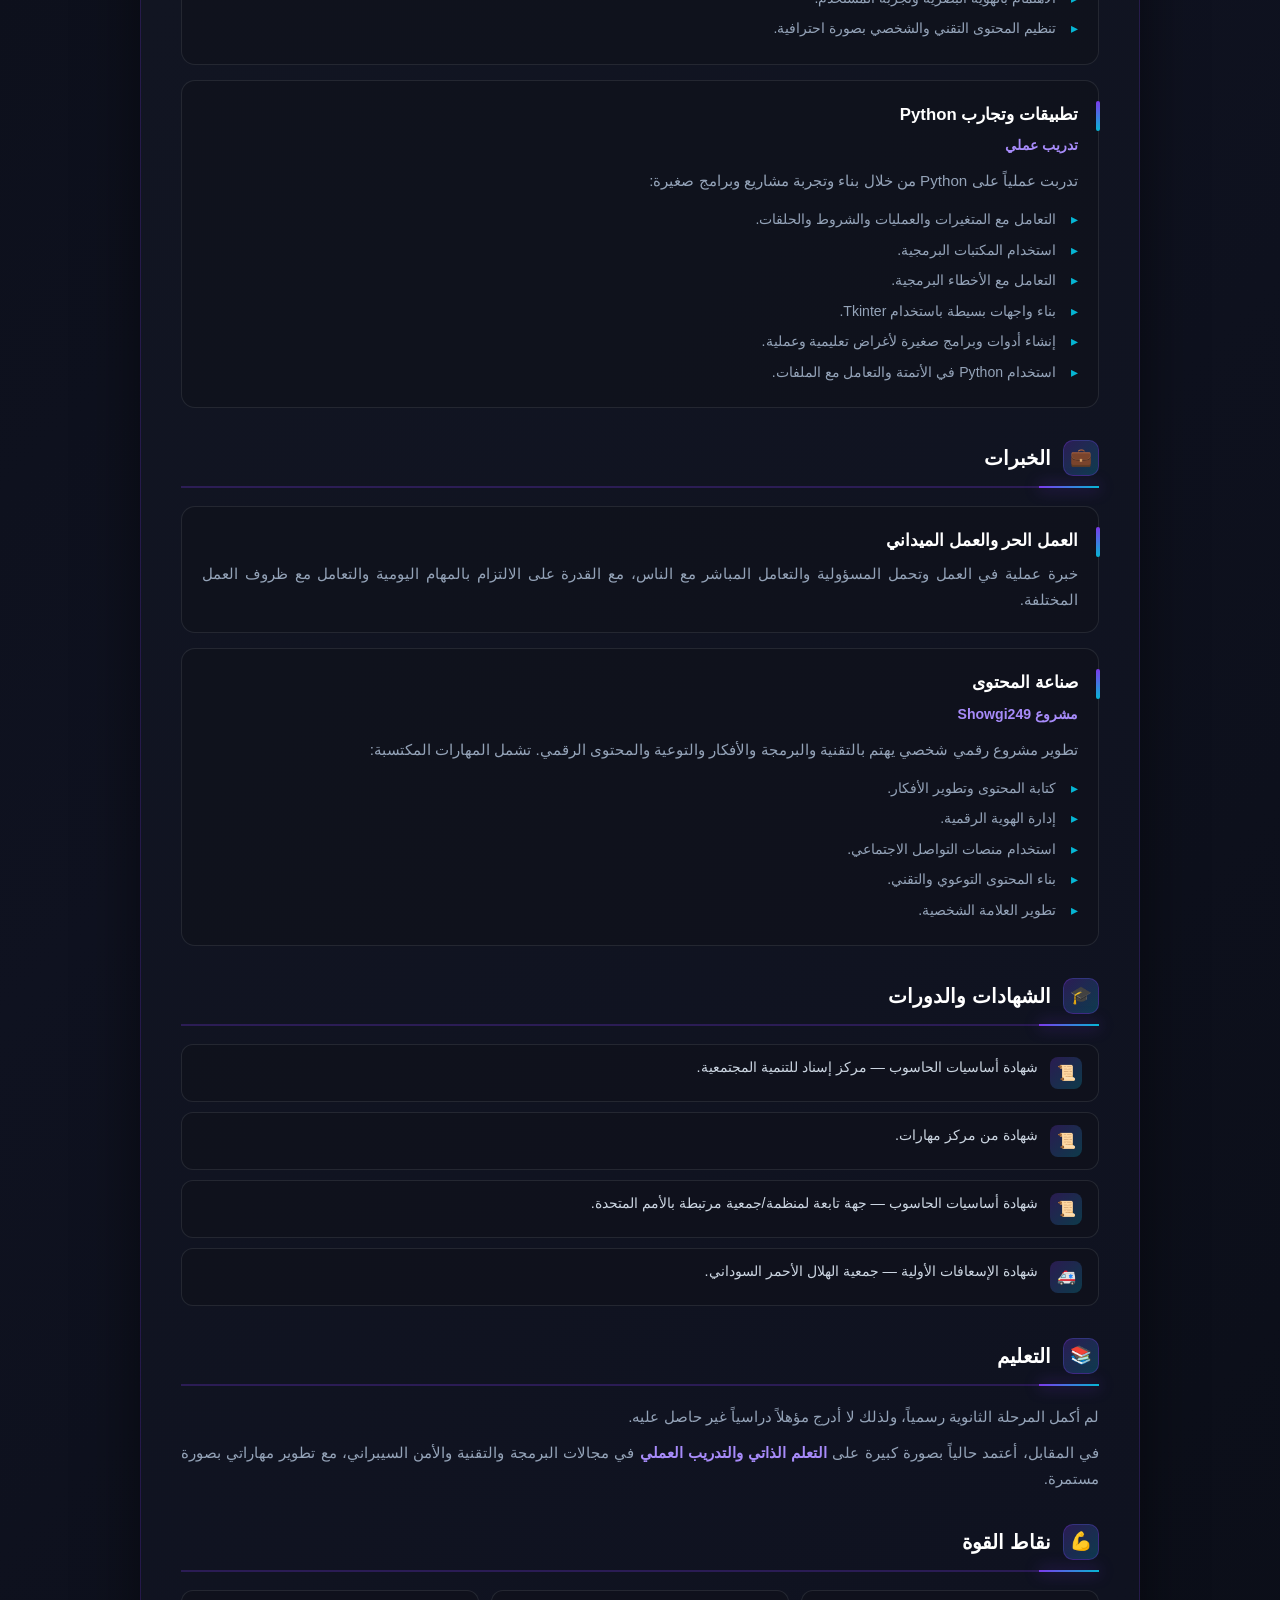
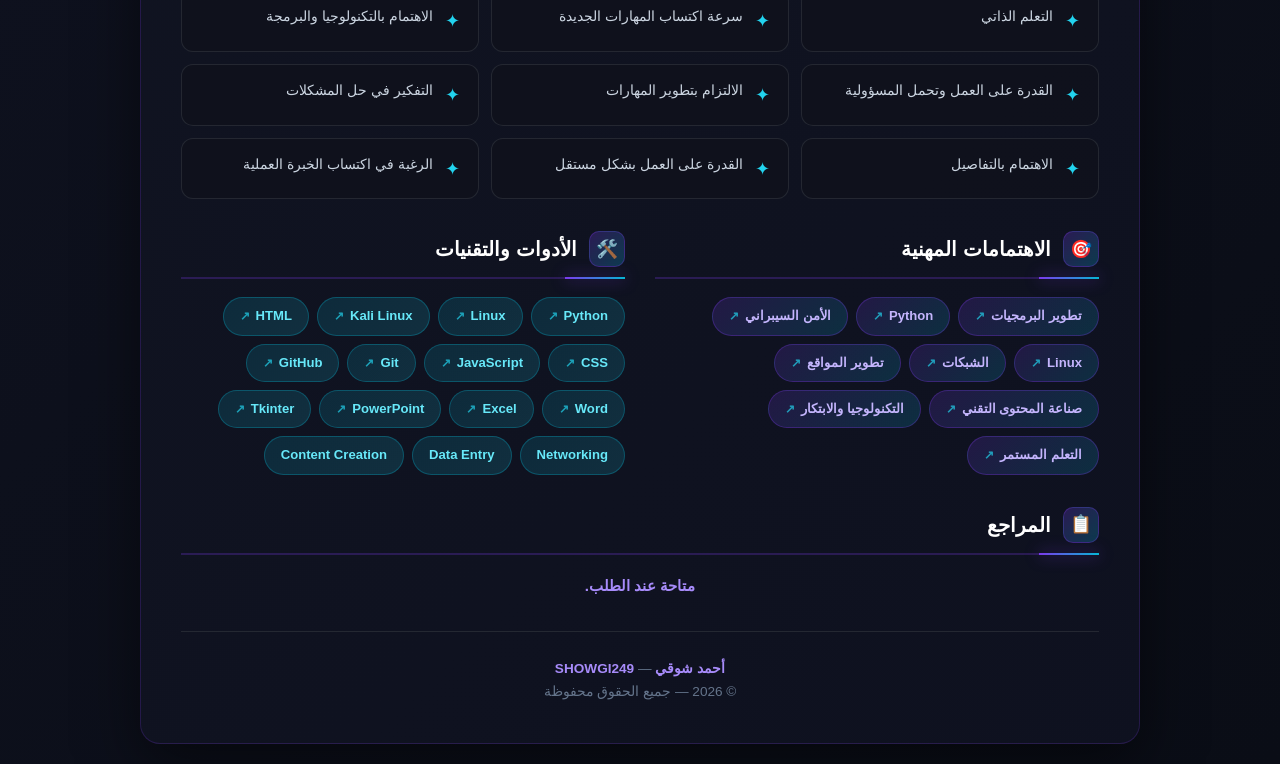
==== commit 00ad0f22: "Update cv.html" ====
--- a/cv.html
+++ b/cv.html
@@ -3,8 +3,8 @@
 <head>
   <meta charset="UTF-8">
   <meta name="viewport" content="width=device-width, initial-scale=1.0">
-  <title>السيرة الذاتية | أحمد شوقي - SHOWGI249</title>
-  <meta name="description" content="السيرة الذاتية لأحمد شوقي - مطور برمجيات مبتدئ ومهتم بالأمن السيبراني">
+  <title> السيرة الذاتية | أحمد شوقي آدم أحمد - SHOWGI249</title>
+  <meta name="description" content="السيرة الذاتية لأحمد شوقي - مطور برمجيات؛ ومهتم بالأمن السيبراني">
   <meta name="theme-color" content="#08090d">
 
   <!-- الأيقونة (Favicon) -->
@@ -580,7 +580,7 @@
         </div>
         <div class="cv-header-info">
           <h1 class="cv-name">أحمد شوقي</h1>
-          <p class="cv-role">💻 مطور برمجيات مبتدئ · 🔐 مهتم بالأمن السيبراني · 📊 إدخال البيانات · 🎬 صناعة المحتوى</p>
+          <p class="cv-role">💻 مطور برمجيات · 🔐 مهتم بالأمن السيبراني · 📊 إدخال البيانات · 🎬 صناعة المحتوى</p>
           <div class="cv-contacts">
             <span class="contact-chip">📍 السودان</span>
             <a href="mailto:showgi249@gmail.com" class="contact-chip">📧 showgi249@gmail.com</a>
@@ -602,7 +602,7 @@
       <section class="cv-block">
         <h2 class="cv-block-title"><span class="cv-block-icon">🎯</span> الهدف المهني</h2>
         <div class="goal-box">
-          الحصول على فرصة عمل أو تدريب مهني في مجال البرمجة، تطوير البرمجيات، الدعم التقني، إدخال البيانات، أو المجالات التقنية المبتدئة، بما يتيح لي تطبيق مهاراتي وتطوير خبرتي العملية وبناء مسار مهني مستقر في قطاع التكنولوجيا.
+          الحصول على فرصة عمل أو تدريب مهني في مجال البرمجة، تطوير البرمجيات، الدعم التقني، إدخال البيانات، أو المجالات التقنية الحديثة، بما يتيح لي تطبيق مهاراتي وتطوير خبرتي العملية وبناء مسار مهني مستقر في قطاع التكنولوجيا.
         </div>
       </section>
 
@@ -622,13 +622,13 @@
           </div>
 
           <div class="skill">
-            <div class="skill-head"><span>Kali Linux</span><span class="skill-level">مبتدئ</span></div>
-            <div class="skill-track"><div class="skill-fill" style="width: 55%;"></div></div>
-          </div>
-
-          <div class="skill">
-            <div class="skill-head"><span>أمن الشبكات</span><span class="skill-level">مبتدئ</span></div>
-            <div class="skill-track"><div class="skill-fill" style="width: 55%;"></div></div>
+            <div class="skill-head"><span>Kali Linux</span><span class="skill-level">جيد</span></div>
+            <div class="skill-track"><div class="skill-fill" style="width: 70%;"></div></div>
+          </div>
+
+          <div class="skill">
+            <div class="skill-head"><span>أمن الشبكات</span><span class="skill-level">جيد</span></div>
+            <div class="skill-track"><div class="skill-fill" style="width: 70%;"></div></div>
           </div>
 
           <div class="skill">
@@ -661,13 +661,13 @@
           </div>
 
           <div class="skill">
-            <div class="skill-head"><span>الإنجليزية</span><span class="skill-level">مبتدئ</span></div>
-            <div class="skill-track"><div class="skill-fill" style="width: 35%;"></div></div>
-          </div>
-
-          <div class="skill">
-            <div class="skill-head"><span>الفرنسية</span><span class="skill-level">مبتدئ</span></div>
-            <div class="skill-track"><div class="skill-fill" style="width: 25%;"></div></div>
+            <div class="skill-head"><span>الإنجليزية</span><span class="skill-level">متوسط</span></div>
+            <div class="skill-track"><div class="skill-fill" style="width: 55%;"></div></div>
+          </div>
+
+          <div class="skill">
+            <div class="skill-head"><span>الفرنسية</span><span class="skill-level">متوسط</span></div>
+            <div class="skill-track"><div class="skill-fill" style="width: 45%;"></div></div>
           </div>
         </section>
       </div>
@@ -773,7 +773,7 @@
         </div>
       </section>
 
-      <!-- الاهتمامات + الأدوات (تم التعديل) -->
+      <!-- الاهتمامات + الأدوات -->
       <div class="two-col">
         <section class="cv-block">
           <h2 class="cv-block-title"><span class="cv-block-icon">🎯</span> الاهتمامات المهنية</h2>
